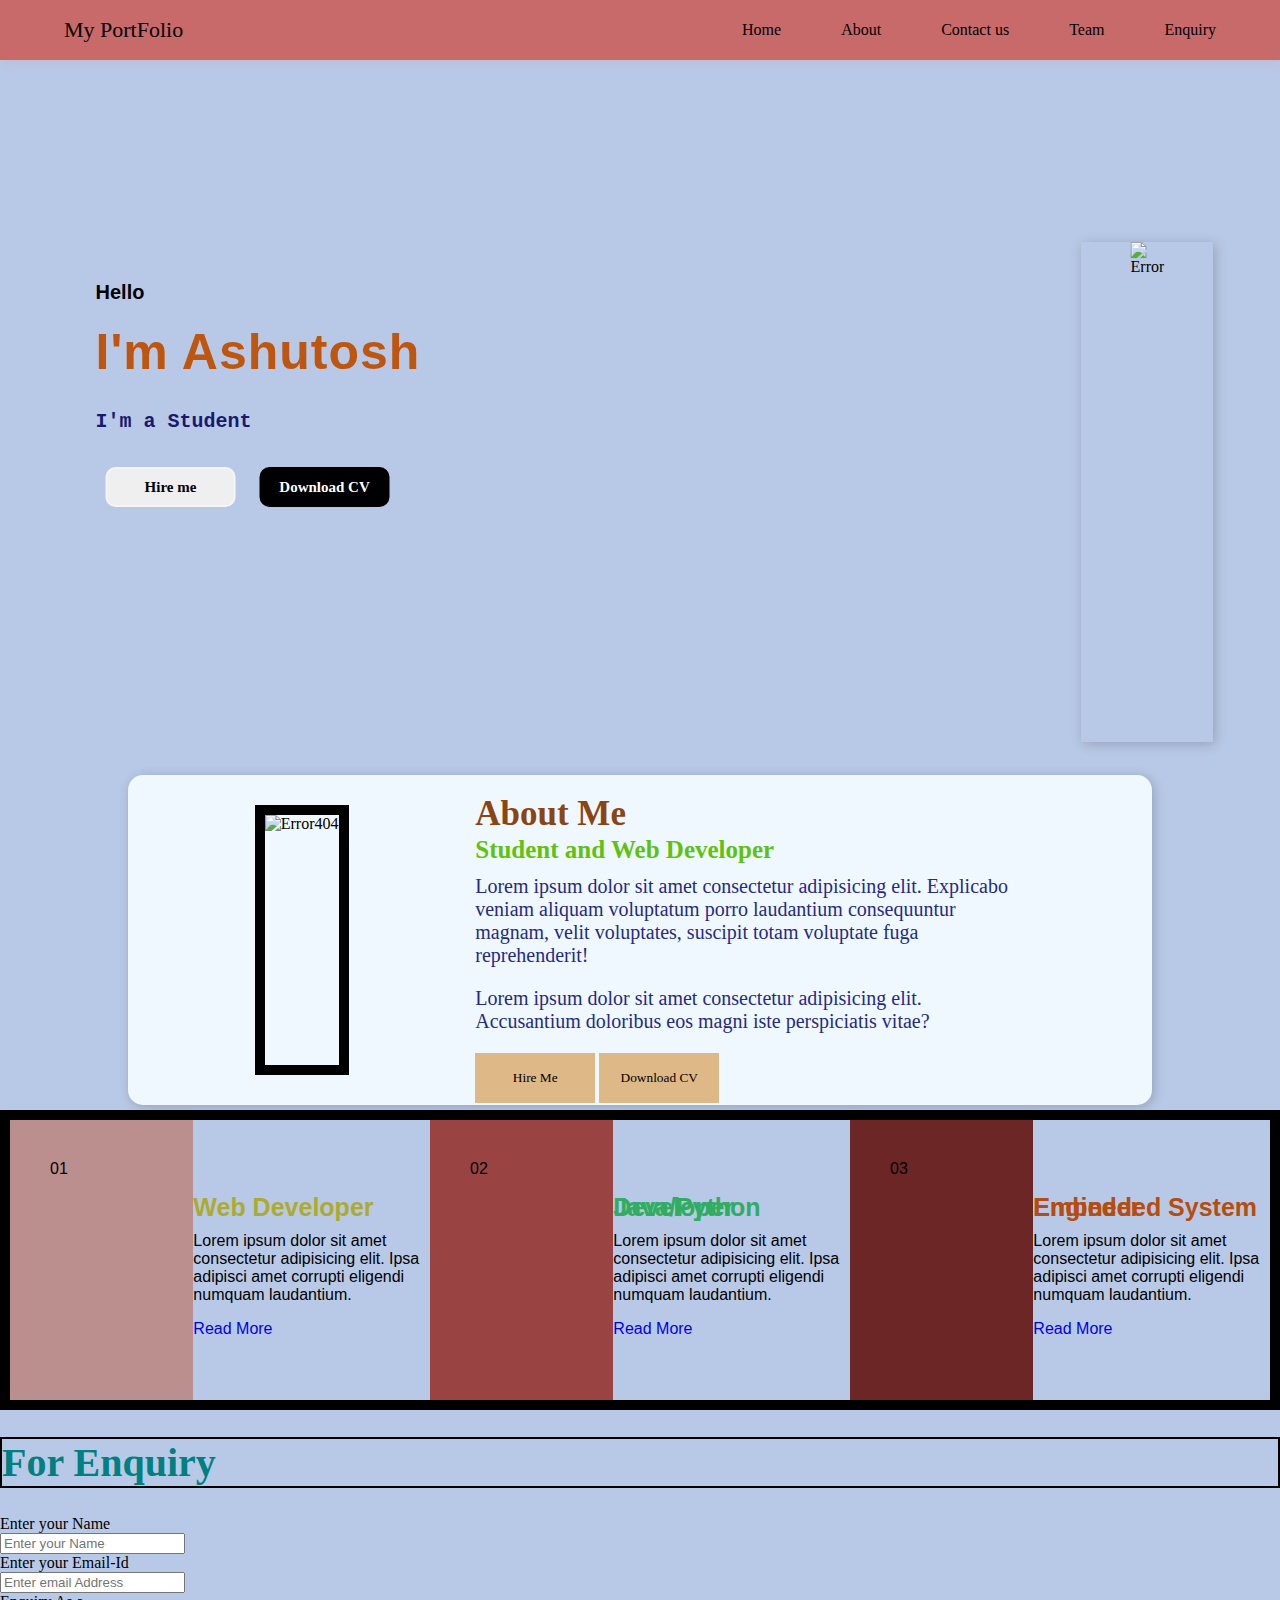
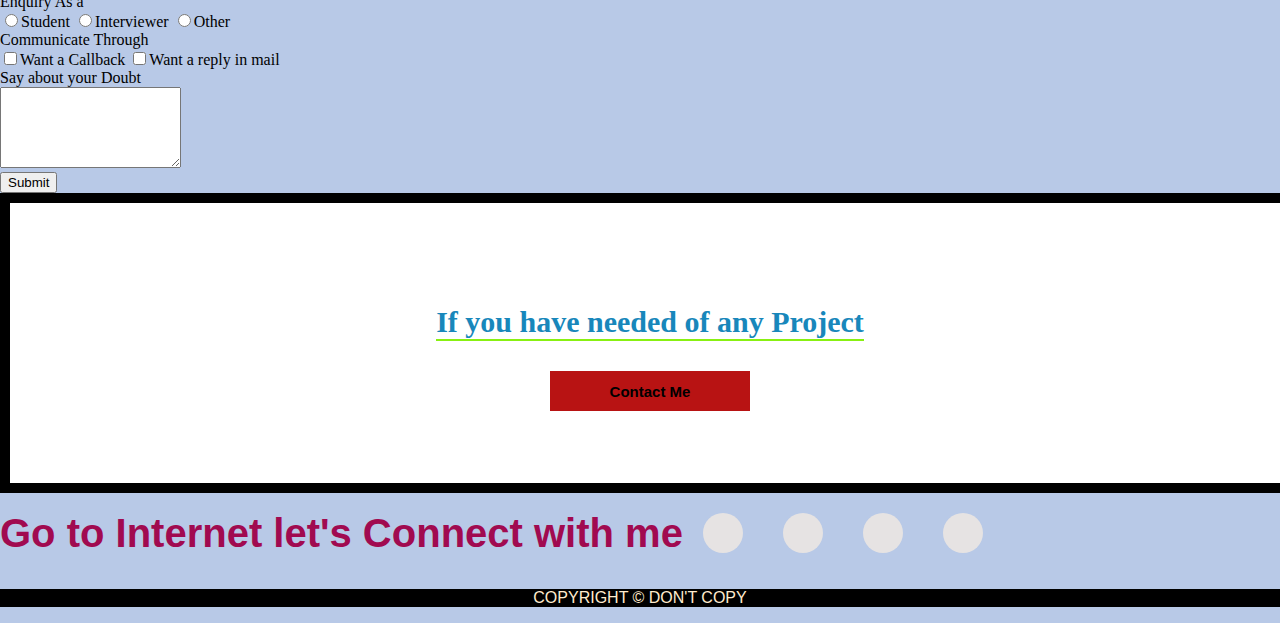
==== index.html @ 5a123b09 "Rename ashu.html to index.html" ====
<!DOCTYPE html>
<html lang="en">
<head>
    <meta charset="UTF-8">
    <meta http-equiv="X-UA-Compatible" content="IE=edge">
    <meta name="viewport" content="width=device-width, initial-scale=1.0">
    <title>My Website</title>
    <link rel="stylesheet" href="./style.css">
</head>

<body>
    <section>
        <nav>
            <!--logo-->
            <a href="#" class="logo"> My PortFolio </a>
            <!--menu-->
            <ul>
                <li><a href="#" class="active"></a>Home</li>
                <li><a href="#"></a>About</li>
                <li><a href="#"></a>Contact us</li>
                <li><a href="#"></a>Team</li>
                <li><a href="#"></a>Enquiry</li>
            </ul>
        </nav>
        <!--text-->
        <div class="text-container">
            <p> Hello </p>
            <p> I'm Ashutosh </p>
            <p> I'm a Student </p>
            <button class="hire-btn">Hire me</button>
            <button class="down-cv">Download CV </button>
        <!--Model-->
        <img src="./Images/IMG_20190605_195222.jpg" class="model" alt="Error">    
        </div>
    </section>
    <div class="about">
        <!--about-->
        <img src="./Images/IMG_20190618_180812.jpg" alt="Error404">
        <div class="about-text">
            <p>About Me</p>
            <p>Student and Web Developer</p>
            <p>Lorem ipsum dolor sit amet consectetur adipisicing elit. Explicabo veniam aliquam voluptatum porro laudantium consequuntur magnam, velit voluptates, suscipit totam voluptate fuga reprehenderit!</p>
            <p>Lorem ipsum dolor sit amet consectetur adipisicing elit. Accusantium doloribus eos magni iste perspiciatis vitae?</p>
            <button> Hire Me</button>
            <button>Download CV</button>
        </div>
    </div>
     <!--box-->
     <div class="box-container">
        <div class="icon1">01</div>
        <div class="content1">
            <h3>Web Developer</h3>
            <p>Lorem ipsum dolor sit amet consectetur adipisicing elit. Ipsa adipisci amet corrupti eligendi numquam laudantium.</p>
            <a href="#">Read More</a>
        </div>
        <div class="icon2">02</div>
        <div class="content2">
            <h3>Java/Python Developer</h3>
            <p>Lorem ipsum dolor sit amet consectetur adipisicing elit. Ipsa adipisci amet corrupti eligendi numquam laudantium.</p>
            <a href="#">Read More</a>
        </div>
        <div class="icon3">03</div>
        <div class="content3">
            <h3>Embedded System Engineer</h3>
            <p>Lorem ipsum dolor sit amet consectetur adipisicing elit. Ipsa adipisci amet corrupti eligendi numquam laudantium.</p>
            <a href="#">Read More</a>
        </div>
    </div>
    <div class="enquiry">
        <h1>For Enquiry</h1>
        <form action="form.php">
            <span>Enter your Name</span><br>
            <input type="text" placeholder="Enter your Name"><br>
            <span>Enter your Email-Id</span><br>
            <input type="mail" placeholder="Enter email Address" id="Email-Id"><br>
            <span>Enquiry As a </span><br>
            <label for="Identificationa">
                <input type="radio" value="Student" name="section" id="Identificationa">Student
            </label> 
            <label for="Identificationb">
                <input type="radio" value="Interviewer" name="section" id="Identificationb">Interviewer
            </label>
            <label for="Identificationc">
                <input type="radio" value="Other" name="section" id="Identificationb">Other
            </label><br>
            <span>Communicate Through</span><br>
            <input type="checkbox" name="Want a call back" id="Enquiry">Want a Callback 
            <input type="Checkbox" name="Want to reply in mail" id="Enquiry">Want a reply in mail
            <br>
            <Span>Say about your Doubt</Span><br>
            <textarea name="Explain" id="Explain" cols="20" rows="5"></textarea><br>
            <button>Submit</button>
        </form>
    </div>
    <!--Contact me-->
    <div class="Contact-Me">
        <p>If you have needed of any Project </p>
        <button>Contact Me</button>
    </div>
    <!--Social-->
    <div class="social-icons">
        <p>Go to Internet let's Connect with me</p>
        <br>
        <a href="https://www.linkedin.com/in/ashutosh-panigrahi-3041a71a0/"></a>
        <a href="https://twitter.com/Ashutos74643222"></a>
        <a href="https://www.instagram.com/ashutosh._.panigrahi/"></a>
        <a href="https://github.com/APASHU02"></a>
    </div>
    <footer class="footer">
    <p>    Copyright &copy; Don't copy
    </p>
        </footer>
</body>
</html>
---- style.css ----
body{
    background:rgb(184, 201, 231);
    margin: 0px;
    padding: 0px;
}
ul{
    list-style: none;
}
a{
    text-decoration: none;
}
section{
    width: 100%;
    height: 95vh;
    background-image: url("./Images/sean-o-KMn4VEeEPR8-unsplash.jpg");
    background-repeat: no-repeat;
    background-size: cover;
    position: relative;
}

nav{
    display: flex;
    justify-content: space-between;
    align-items: center;
    height:60px;
    background-color: #c96a6a ;
    box-shadow:2px 2px 12px rgba(216, 131, 131, 0.2) ;
    padding: 0px 5%;
}

nav ul{
    display: flex;
}
nav ul li a{
    margin: 30px;
    font-family: myriad pro regular;
    color: #505050;
    font-size: 15px;
    font-weight: 700;
}
.logo{
    font-family: RoadTest;
    color: #000000;
    font-size: 22px;
}
.active{
    font-weight: bold;
    color:#2d2a2a;
}
.text-container p:nth-child(1){
    font-family: 'Gill Sans', 'Gill Sans MT', Calibri, 'Trebuchet MS', sans-serif;
    font-weight: bold;
    color:black;
    font-size: 20px;
}
.text-container p:nth-child(2){
    font-family: 'Gill Sans', 'Gill Sans MT', Calibri, 'Trebuchet MS', sans-serif;
    font-weight: bold;
    letter-spacing: 1px;
    color: rgb(190, 86, 16);
    font-size: 50px;
}

.text-container p:nth-child(3){
    font-family: 'Courier New', Courier, monospace;
    font-weight: bold;
    color:midnightblue;
    font-size: 20px;
    line-height: 20px;
}
.text-container p{
    line-height: 0px;
    margin: 60px 0px 35px;
}
.text-container{
    position: absolute;
    left: 10%;
    top: 40%;
    transform: translate(-10%,-40%);
}
.text-container button{
    width: 130px;
    height: 40px;
    border-radius: 10px;
    font-family: 'Times New Roman', Times, serif;
    font-weight: bold;
    font-size: 15px;
    outline: none;
    margin: 0px 10px;
}
.hire-btn{
    border: 2px solid whitesmoke;
    color: black;
}
.down-cv{
    background-color: black;
    color: #FFFFFF;
    border: none;
}
button:active{
    transform: scaleX(1.1);
}
.model{
    height: 500px;
    position: absolute;
    top: 10px;
    bottom: 10px;
    left: 90%;
    transform: translateX(-90%);
    margin-left: 250%;
    display: flex;
    box-shadow:2px 2px 12px rgba(0,0,0,0.2) ;
    padding: 0px 15%;
}
.about{
    width: 80%;
    height: 330px;
    top: 10px;
    background-color: aliceblue;
    border-radius: 15px;
    box-shadow: 2px 2px 12px rgba(0,0,0,0.2);
    display: flex;
    margin: -7% auto 15px auto;
    position: relative;
    justify-content: space-evenly;
    align-items: center;
}
.about img{
    height: 250px;
    border: 10px solid black;
}
.about-text{
    width: 550px;
}
.about-text p:nth-child(1){
    color: saddlebrown;
    font-family: myraid pro;
    font-weight: bold;
    font-size: 35px;
    line-height: 2px;
}
.about-text p:nth-child(2){
    color: rgb(95, 194, 15);
    font-family: Cambria, Cochin, Georgia, Times, 'Times New Roman', serif;
    font-weight: bold;
    font-size: 25px;
    line-height: 0px;
}
.about-text p:nth-child(3),
.about-text p:nth-child(4){
    color: rgb(36, 42, 138);
    font-family: myraid pro; 
    font-size: 20px;
}
.about-text button{
    width: 120px;
    height: 50px;
    color:black;
    outline: none;
    border: none;
    font-family: fantasy;
    background-color: burlywood;
}

.box-container{
    margin: 0;
    padding: 0;
    display: flex;
    justify-content: center;
    align-items: center;
    font-family:sans-serif;
    border: 10px solid black;
}
.icon1{
    position: relative;
    height: 200px;
    width: 350px;
    padding: 40px;
    background-color: rosybrown;
}
.icon2{
    position: relative;
    height: 200px;
    width: 350px;
    padding: 40px;
    background-color: rgb(153, 67, 67);
}
.icon3{
    position: relative;
    height: 200px;
    width: 350px;
    padding: 40px;
    background-color: rgb(109, 38, 38);
}
.content1 h3:nth-child(1){
    font-family: sans-serif;
    font-weight: bold;
    color: rgb(173, 171, 47);
    font-size: 25px;
    line-height: 0px;
}
.content1 p:nth-child(1){
    font-family: sans-serif;
    font-weight: bold;
    color: rgb(173, 108, 47);
    font-size: 20px;
    line-height: 0px;
}
.content2 h3:nth-child(1){
    font-family: sans-serif;
    font-weight: bold;
    color: rgb(47, 173, 99);
    font-size: 25px;
    line-height: 0px;
}
.content2 p:nth-child(1 ){
    font-family: sans-serif;
    font-weight: bold;
    color: rgb(29, 155, 144);
    font-size: 15px;
    line-height: 0px;
}
.content3 h3:nth-child(1){
    font-family: sans-serif;
    font-weight: bold;
    color: rgb(182, 76, 14);
    font-size: 25px;
    line-height: 0px;
}
.content3 p:nth-child(1){
    font-family: sans-serif;
    font-weight: bold;
    color: rgb(102, 25, 138);
    font-size: 15px;
    line-height: 0px;
}
.enquiry h1:nth-child(1){
    font-size: 40px;
    color: teal;
    border: 2px solid black  ;
    box-sizing: border-box ;
}
.Contact-Me{
    width: 100%;
    height: 280px;
    background-size: cover;
    background-repeat: no-repeat;
    background-color: white;
    display: flex;
    flex-direction: column;
    justify-content: center;
    align-items: center;
    border: 10px solid black;
}
.Contact-Me p{
    color: rgb(24, 135, 187);
    font-size: 30px;
    font-family: unset;
    font-weight: bold;
    border-bottom: 2px solid rgb(136, 240, 18);
}
.Contact-Me button{
    width: 200px;
    height: 40px;
    background-color: #b81313;
    outline: none;
    border: none;
    font-size: 15px;
    font-weight: bold;
    
}
.social-icons p:nth-child(1){
    font-family: sans-serif;
    font-weight: bold;
    color: rgb(161, 10, 80);
    font-size: 40px;
    line-height: 0px;
    justify-content: center;
    align-items: center;
}
.social-icons p:nth-child(2){
    font-family: sans-serif;
    font-weight: bold;
    color: rgb(138, 25, 78);
    font-size: 15px;
    line-height: 0px;
    justify-content: center;
    align-items: center;
}
.social-icons a{
    width: 40px;
    height: 40px;
    display: flex;
    justify-content: center;
    align-items: center;
    background-color: #e6e3e3;
    margin: 20px 20px;
    border-radius: 50%;
}
.social-icons{
    display: flex;

}
.footer{
    font-family: -apple-system, BlinkMacSystemFont, 'Segoe UI', Roboto, Oxygen, Ubuntu, Cantarell, 'Open Sans', 'Helvetica Neue', sans-serif;
    background-color: black;
    color: blanchedalmond;
    padding: 0;
    text-transform: uppercase;
    text-align: center;
}
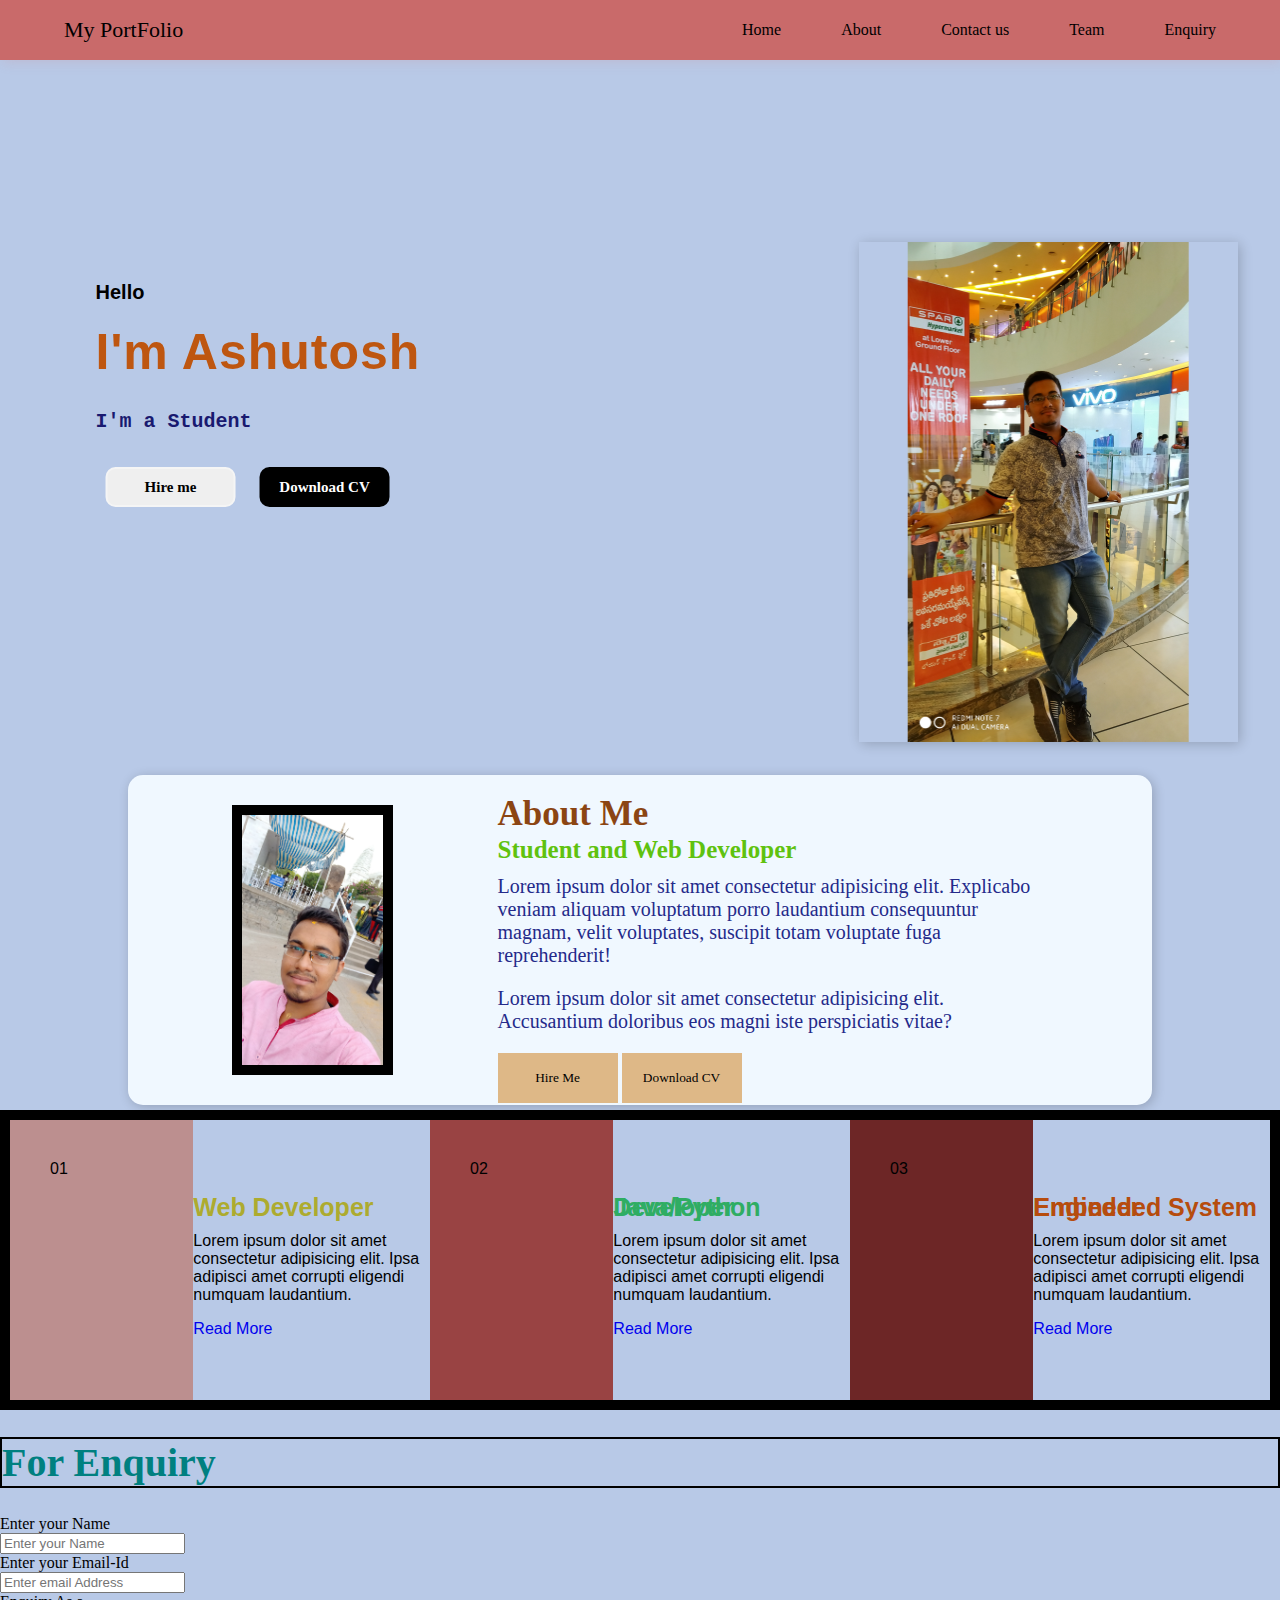
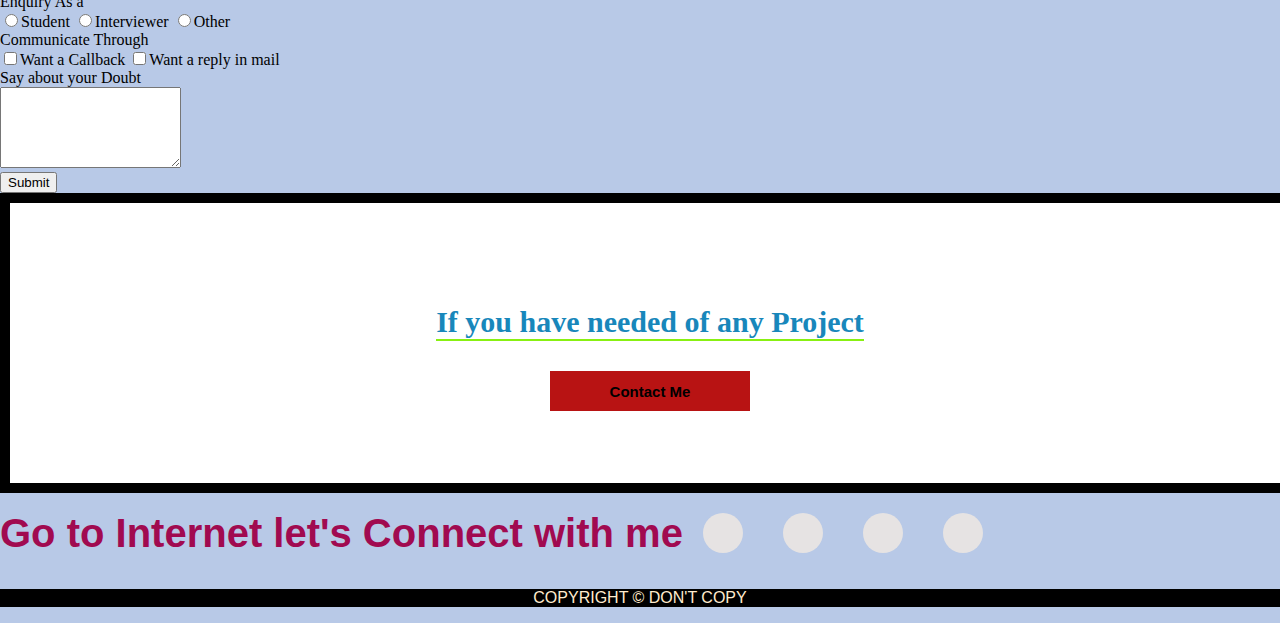
==== commit 1daa42a8: "Update index.html" ====
--- a/index.html
+++ b/index.html
@@ -5,7 +5,7 @@
     <meta http-equiv="X-UA-Compatible" content="IE=edge">
     <meta name="viewport" content="width=device-width, initial-scale=1.0">
     <title>My Website</title>
-    <link rel="stylesheet" href="./style.css">
+    <link rel="stylesheet" href="./styles.css">
 </head>
 
 <body>
@@ -30,12 +30,12 @@
             <button class="hire-btn">Hire me</button>
             <button class="down-cv">Download CV </button>
         <!--Model-->
-        <img src="./Images/IMG_20190605_195222.jpg" class="model" alt="Error">    
+        <img src="./IMG_20190605_195222.jpg" class="model" alt="Error">    
         </div>
     </section>
     <div class="about">
         <!--about-->
-        <img src="./Images/IMG_20190618_180812.jpg" alt="Error404">
+        <img src="./IMG_20190618_180812.jpg" alt="Error404">
         <div class="about-text">
             <p>About Me</p>
             <p>Student and Web Developer</p>
--- a/styles.css
+++ b/styles.css
@@ -0,0 +1,311 @@
+body{
+    background:rgb(184, 201, 231);
+    margin: 0px;
+    padding: 0px;
+}
+ul{
+    list-style: none;
+}
+a{
+    text-decoration: none;
+}
+section{
+    width: 100%;
+    height: 95vh;
+    background-image: url("./Images/sean-o-KMn4VEeEPR8-unsplash.jpg");
+    background-repeat: no-repeat;
+    background-size: cover;
+    position: relative;
+}
+
+nav{
+    display: flex;
+    justify-content: space-between;
+    align-items: center;
+    height:60px;
+    background-color: #c96a6a ;
+    box-shadow:2px 2px 12px rgba(216, 131, 131, 0.2) ;
+    padding: 0px 5%;
+}
+
+nav ul{
+    display: flex;
+}
+nav ul li a{
+    margin: 30px;
+    font-family: myriad pro regular;
+    color: #505050;
+    font-size: 15px;
+    font-weight: 700;
+}
+.logo{
+    font-family: RoadTest;
+    color: #000000;
+    font-size: 22px;
+}
+.active{
+    font-weight: bold;
+    color:#2d2a2a;
+}
+.text-container p:nth-child(1){
+    font-family: 'Gill Sans', 'Gill Sans MT', Calibri, 'Trebuchet MS', sans-serif;
+    font-weight: bold;
+    color:black;
+    font-size: 20px;
+}
+.text-container p:nth-child(2){
+    font-family: 'Gill Sans', 'Gill Sans MT', Calibri, 'Trebuchet MS', sans-serif;
+    font-weight: bold;
+    letter-spacing: 1px;
+    color: rgb(190, 86, 16);
+    font-size: 50px;
+}
+
+.text-container p:nth-child(3){
+    font-family: 'Courier New', Courier, monospace;
+    font-weight: bold;
+    color:midnightblue;
+    font-size: 20px;
+    line-height: 20px;
+}
+.text-container p{
+    line-height: 0px;
+    margin: 60px 0px 35px;
+}
+.text-container{
+    position: absolute;
+    left: 10%;
+    top: 40%;
+    transform: translate(-10%,-40%);
+}
+.text-container button{
+    width: 130px;
+    height: 40px;
+    border-radius: 10px;
+    font-family: 'Times New Roman', Times, serif;
+    font-weight: bold;
+    font-size: 15px;
+    outline: none;
+    margin: 0px 10px;
+}
+.hire-btn{
+    border: 2px solid whitesmoke;
+    color: black;
+}
+.down-cv{
+    background-color: black;
+    color: #FFFFFF;
+    border: none;
+}
+button:active{
+    transform: scaleX(1.1);
+}
+.model{
+    height: 500px;
+    position: absolute;
+    top: 10px;
+    bottom: 10px;
+    left: 90%;
+    transform: translateX(-90%);
+    margin-left: 250%;
+    display: flex;
+    box-shadow:2px 2px 12px rgba(0,0,0,0.2) ;
+    padding: 0px 15%;
+}
+.about{
+    width: 80%;
+    height: 330px;
+    top: 10px;
+    background-color: aliceblue;
+    border-radius: 15px;
+    box-shadow: 2px 2px 12px rgba(0,0,0,0.2);
+    display: flex;
+    margin: -7% auto 15px auto;
+    position: relative;
+    justify-content: space-evenly;
+    align-items: center;
+}
+.about img{
+    height: 250px;
+    border: 10px solid black;
+}
+.about-text{
+    width: 550px;
+}
+.about-text p:nth-child(1){
+    color: saddlebrown;
+    font-family: myraid pro;
+    font-weight: bold;
+    font-size: 35px;
+    line-height: 2px;
+}
+.about-text p:nth-child(2){
+    color: rgb(95, 194, 15);
+    font-family: Cambria, Cochin, Georgia, Times, 'Times New Roman', serif;
+    font-weight: bold;
+    font-size: 25px;
+    line-height: 0px;
+}
+.about-text p:nth-child(3),
+.about-text p:nth-child(4){
+    color: rgb(36, 42, 138);
+    font-family: myraid pro; 
+    font-size: 20px;
+}
+.about-text button{
+    width: 120px;
+    height: 50px;
+    color:black;
+    outline: none;
+    border: none;
+    font-family: fantasy;
+    background-color: burlywood;
+}
+
+.box-container{
+    margin: 0;
+    padding: 0;
+    display: flex;
+    justify-content: center;
+    align-items: center;
+    font-family:sans-serif;
+    border: 10px solid black;
+}
+.icon1{
+    position: relative;
+    height: 200px;
+    width: 350px;
+    padding: 40px;
+    background-color: rosybrown;
+}
+.icon2{
+    position: relative;
+    height: 200px;
+    width: 350px;
+    padding: 40px;
+    background-color: rgb(153, 67, 67);
+}
+.icon3{
+    position: relative;
+    height: 200px;
+    width: 350px;
+    padding: 40px;
+    background-color: rgb(109, 38, 38);
+}
+.content1 h3:nth-child(1){
+    font-family: sans-serif;
+    font-weight: bold;
+    color: rgb(173, 171, 47);
+    font-size: 25px;
+    line-height: 0px;
+}
+.content1 p:nth-child(1){
+    font-family: sans-serif;
+    font-weight: bold;
+    color: rgb(173, 108, 47);
+    font-size: 20px;
+    line-height: 0px;
+}
+.content2 h3:nth-child(1){
+    font-family: sans-serif;
+    font-weight: bold;
+    color: rgb(47, 173, 99);
+    font-size: 25px;
+    line-height: 0px;
+}
+.content2 p:nth-child(1 ){
+    font-family: sans-serif;
+    font-weight: bold;
+    color: rgb(29, 155, 144);
+    font-size: 15px;
+    line-height: 0px;
+}
+.content3 h3:nth-child(1){
+    font-family: sans-serif;
+    font-weight: bold;
+    color: rgb(182, 76, 14);
+    font-size: 25px;
+    line-height: 0px;
+}
+.content3 p:nth-child(1){
+    font-family: sans-serif;
+    font-weight: bold;
+    color: rgb(102, 25, 138);
+    font-size: 15px;
+    line-height: 0px;
+}
+.enquiry h1:nth-child(1){
+    font-size: 40px;
+    color: teal;
+    border: 2px solid black  ;
+    box-sizing: border-box ;
+}
+.Contact-Me{
+    width: 100%;
+    height: 280px;
+    background-size: cover;
+    background-repeat: no-repeat;
+    background-color: white;
+    display: flex;
+    flex-direction: column;
+    justify-content: center;
+    align-items: center;
+    border: 10px solid black;
+}
+.Contact-Me p{
+    color: rgb(24, 135, 187);
+    font-size: 30px;
+    font-family: unset;
+    font-weight: bold;
+    border-bottom: 2px solid rgb(136, 240, 18);
+}
+.Contact-Me button{
+    width: 200px;
+    height: 40px;
+    background-color: #b81313;
+    outline: none;
+    border: none;
+    font-size: 15px;
+    font-weight: bold;
+    
+}
+.social-icons p:nth-child(1){
+    font-family: sans-serif;
+    font-weight: bold;
+    color: rgb(161, 10, 80);
+    font-size: 40px;
+    line-height: 0px;
+    justify-content: center;
+    align-items: center;
+}
+.social-icons p:nth-child(2){
+    font-family: sans-serif;
+    font-weight: bold;
+    color: rgb(138, 25, 78);
+    font-size: 15px;
+    line-height: 0px;
+    justify-content: center;
+    align-items: center;
+}
+.social-icons a{
+    width: 40px;
+    height: 40px;
+    display: flex;
+    justify-content: center;
+    align-items: center;
+    background-color: #e6e3e3;
+    margin: 20px 20px;
+    border-radius: 50%;
+}
+.social-icons{
+    display: flex;
+
+}
+.footer{
+    font-family: -apple-system, BlinkMacSystemFont, 'Segoe UI', Roboto, Oxygen, Ubuntu, Cantarell, 'Open Sans', 'Helvetica Neue', sans-serif;
+    background-color: black;
+    color: blanchedalmond;
+    padding: 0;
+    text-transform: uppercase;
+    text-align: center;
+}    
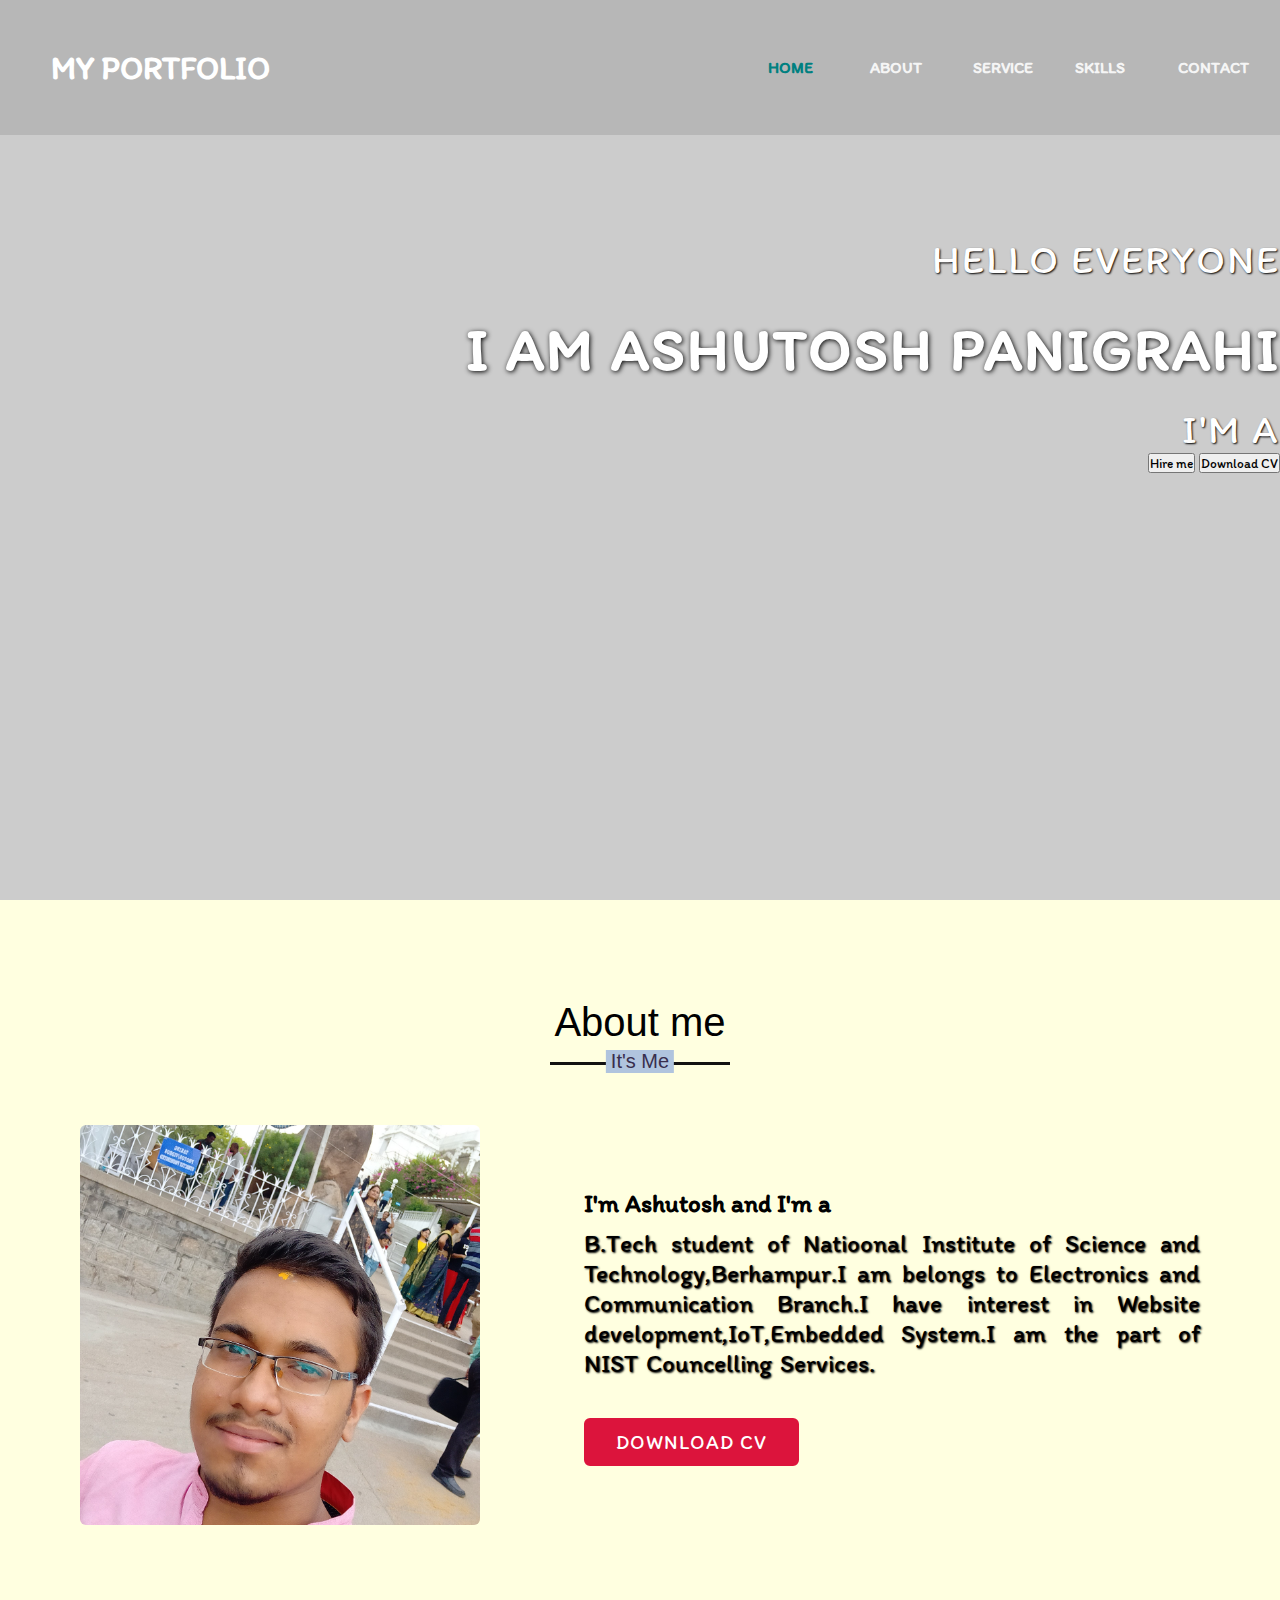
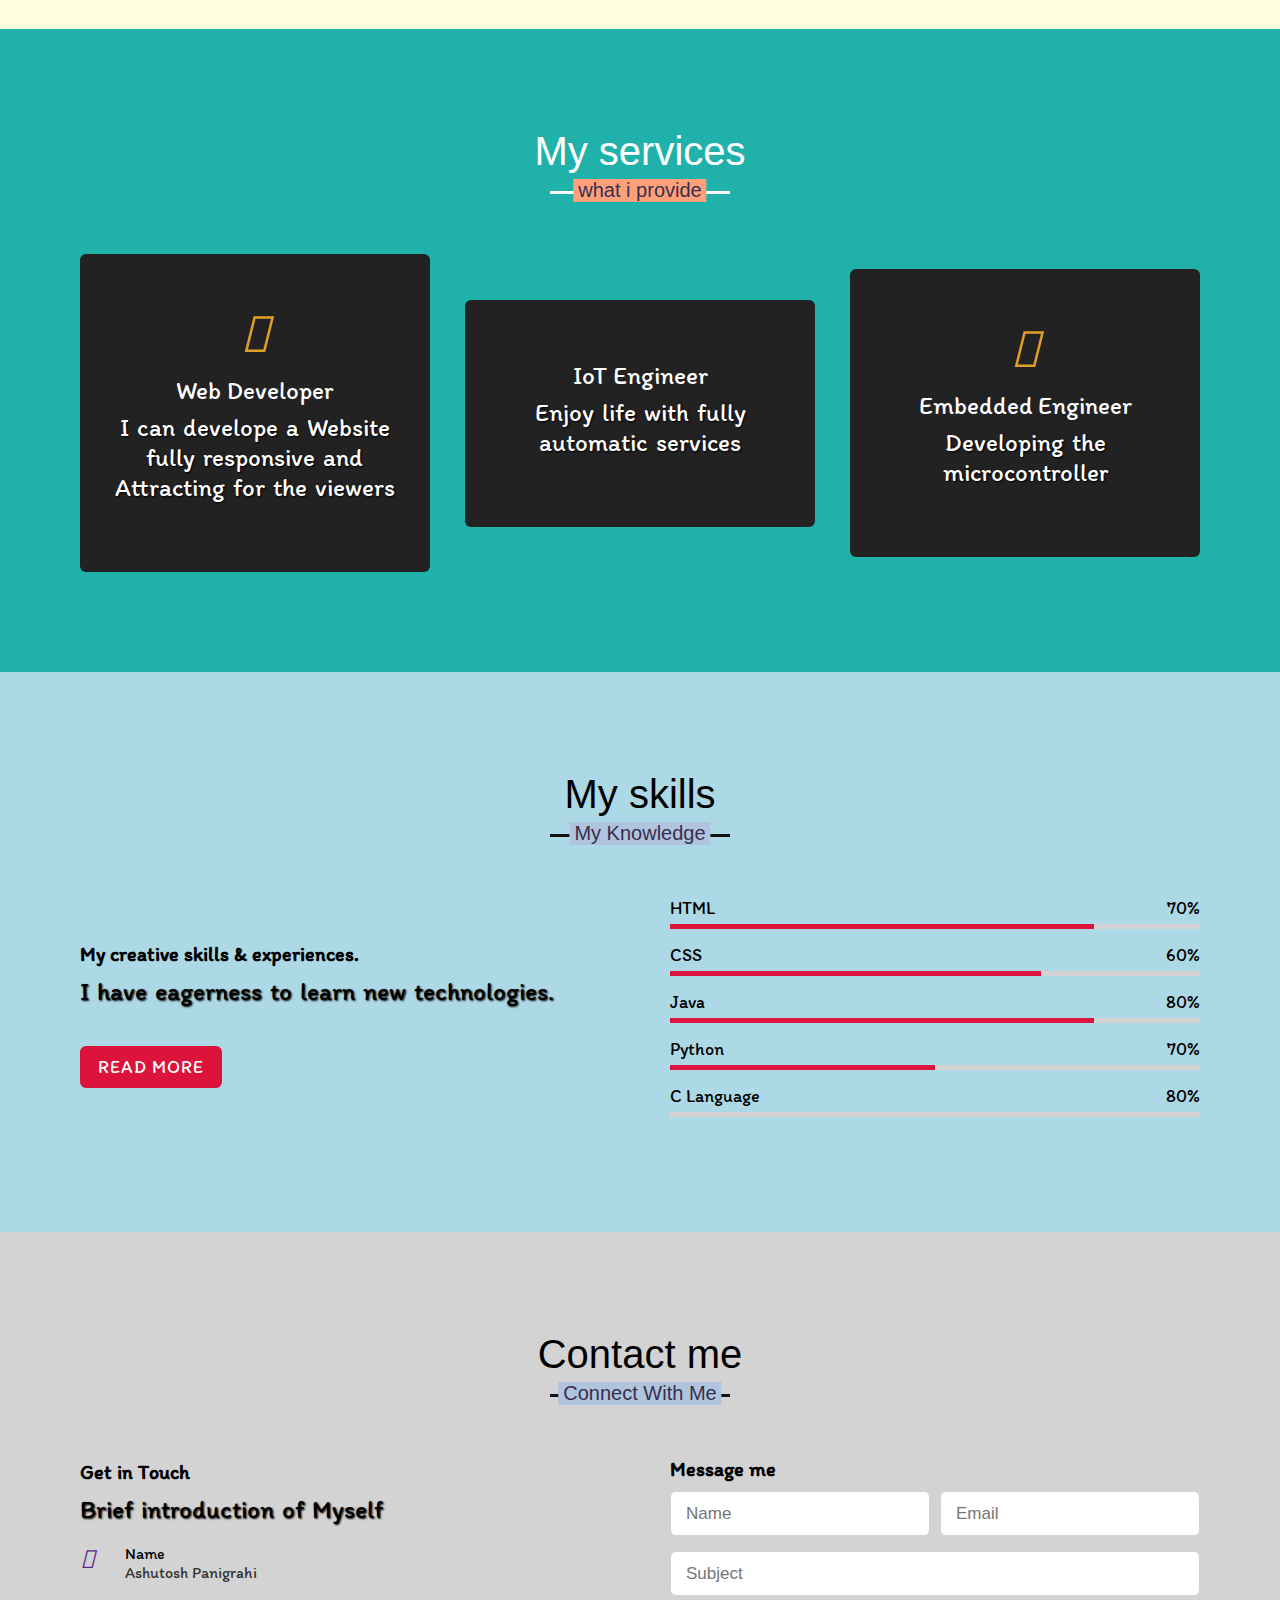
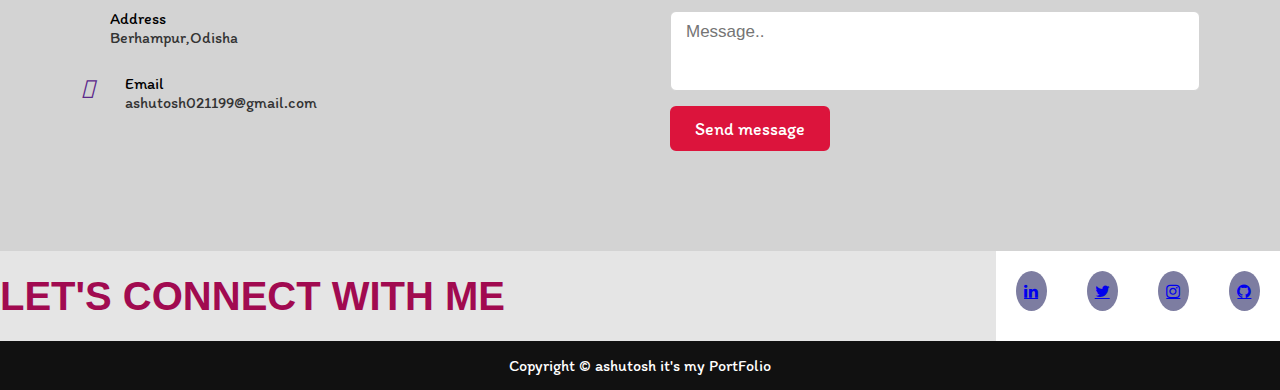
==== commit 0469f9d2: "Add files via upload" ====
--- a/index.html
+++ b/index.html
@@ -1,114 +1,224 @@
 <!DOCTYPE html>
 <html lang="en">
+
 <head>
     <meta charset="UTF-8">
     <meta http-equiv="X-UA-Compatible" content="IE=edge">
     <meta name="viewport" content="width=device-width, initial-scale=1.0">
-    <title>My Website</title>
-    <link rel="stylesheet" href="./styles.css">
+    <title>My PortFolio2</title>
+    <link href="https://fonts.googleapis.com/css2?family=Itim&display=swap" rel="stylesheet">
+    <link rel="stylesheet" href="./style.css">
+    <link rel="stylesheet" href="https://fontawesome.com/v4.7/icons/">
+    <link rel="stylesheet" href="https://cdnjs.cloudflare.com/ajax/libs/font-awesome/4.7.0/css/font-awesome.min.css" integrity="sha512-SfTiTlX6kk+qitfevl/7LibUOeJWlt9rbyDn92a1DqWOw9vWG2MFoays0sgObmWazO5BQPiFucnnEAjpAB+/Sw==" crossorigin="anonymous" referrerpolicy="no-referrer" />
+    <link rel="stylesheet" href="https://cdnjs.cloudflare.com/ajax/libs/animate.css/4.1.1/animate.min.css" />
 </head>
 
 <body>
-    <section>
+    <header>
+        <!--Home-->
         <nav>
-            <!--logo-->
-            <a href="#" class="logo"> My PortFolio </a>
-            <!--menu-->
-            <ul>
-                <li><a href="#" class="active"></a>Home</li>
-                <li><a href="#"></a>About</li>
-                <li><a href="#"></a>Contact us</li>
-                <li><a href="#"></a>Team</li>
-                <li><a href="#"></a>Enquiry</li>
-            </ul>
+            <div class="logo">
+                <h1 class="animate__animated animate__heartBeat">My PortFolio</h1>
+            </div>
+            <div class="menu">
+                <a href="#">Home</a>
+                <a href="#about">About</a>
+                <a href="#services">Service</a>
+                <a href="#skills">Skills</a>
+                <a href="#contact">Contact</a>
+            </div>
         </nav>
-        <!--text-->
-        <div class="text-container">
-            <p> Hello </p>
-            <p> I'm Ashutosh </p>
-            <p> I'm a Student </p>
-            <button class="hire-btn">Hire me</button>
-            <button class="down-cv">Download CV </button>
-        <!--Model-->
-        <img src="./IMG_20190605_195222.jpg" class="model" alt="Error">    
+
+        <main>
+            <section>
+                <h3>Hello Everyone</h3>
+                <h1>I am Ashutosh Panigrahi</h1>
+                <h3>I'm a <span class="change-content"></span></h3>
+                <button class="hire-btn">Hire me</button>
+                <button class="down-cv">Download CV </button>
+            </section>
+        </main>
+
+        <!--About-->
+        <section class="about" id="about">
+            <div class="max-width">
+                <h2 class="title">About me</h2>
+                <div class="about-content">
+                    <div class="column left">
+                        <img src="./IMG_20190618_180812.jpg" alt="">
+                    </div>
+                    <div class="column right">
+                        <div class="text">I'm Ashutosh and I'm a <span class="typing-2"></span></div>
+                        <p>B.Tech student of Natioonal Institute of Science and Technology,Berhampur.I
+                            am belongs to Electronics and Communication Branch.I have interest in Website
+                            development,IoT,Embedded System.I am the part of NIST Councelling Services.</p>
+                        <a href="./Ashutosh Panigrahi CV-converted (2)(1).pdf">Download CV</a>
+                    </div>
+                </div>
+            </div>
+        </section>
+
+        <!-- services section start -->
+        <section class="services" id="services">
+            <div class="max-width">
+                <h2 class="title">My services</h2>
+                <div class="serv-content">
+                    <!--For Box pattern-->
+                    <div class="card">
+                        <div class="box">
+                            <i class="fas fa-paint-brush"></i>
+                            <div class="text">Web Developer</div>
+                            <p>I can develope a Website fully responsive and Attracting for the viewers</p>
+                        </div>
+                    </div>
+                    <div class="card">
+                        <div class="box">
+                            <i class="fas fa-chart-line"></i>
+                            <div class="text">IoT Engineer</div>
+                            <p>Enjoy life with fully automatic services</p>
+                        </div>
+                    </div>
+                    <div class="card">
+                        <div class="box">
+                            <i class="fas fa-code"></i>
+                            <div class="text">Embedded Engineer</div>
+                            <p>Developing the microcontroller </p>
+                        </div>
+                    </div>
+                </div>
+            </div>
+            </div>
+        </section>
+
+        <!-- skills-->
+        <section class="skills" id="skills">
+            <div class="max-width">
+                <h2 class="title">My skills</h2>
+                <div class="skills-content">
+                    <div class="column left">
+                        <div class="text">My creative skills & experiences.</div>
+                        <p>I have eagerness to learn new technologies.</p>
+                        <a href="#">Read more</a>
+                    </div>
+                    <div class="column right">
+                        <div class="bars">
+                            <div class="info">
+                                <span>HTML</span>
+                                <span>70%</span>
+                            </div>
+                            <div class="line html"></div>
+                        </div>
+                        <div class="bars">
+                            <div class="info">
+                                <span>CSS</span>
+                                <span>60%</span>
+                            </div>
+                            <div class="line css"></div>
+                        </div>
+                        <div class="bars">
+                            <div class="info">
+                                <span>Java</span>
+                                <span>80%</span>
+                            </div>
+                            <div class="line java"></div>
+                        </div>
+                        <div class="bars">
+                            <div class="info">
+                                <span>Python</span>
+                                <span>70%</span>
+                            </div>
+                            <div class="line python"></div>
+                        </div>
+                        <div class="bars">
+                            <div class="info">
+                                <span>C Language</span>
+                                <span>80%</span>
+                            </div>
+                            <div class="line C"></div>
+                        </div>
+                    </div>
+                </div>
+            </div>
+        </section>
+
+        <!-- contact -->
+        <section class="contact" id="contact">
+            <div class="max-width">
+                <h2 class="title">Contact me</h2>
+                <div class="contact-content">
+                    <div class="column left">
+                        <div class="text">Get in Touch</div>
+                        <p>Brief introduction of Myself</p>
+
+                        <div class="icons">
+                            <div class="row">
+                                <i class="fas fa-user"></i>
+                                <div class="info">
+                                    <div class="head">Name</div>
+                                    <div class="sub-title">Ashutosh Panigrahi</div>
+                                </div>
+                            </div>
+                            <div class="row">
+                                <i class="fas fa-map-marker-alt"></i>
+                                <div class="info">
+                                    <div class="head">Address</div>
+                                    <div class="sub-title">Berhampur,Odisha</div>
+                                </div>
+                            </div>
+                            <div class="row">
+                                <i class="fas fa-envelope"></i>
+                                <div class="info">
+                                    <div class="head">Email</div>
+                                    <div class="sub-title">ashutosh021199@gmail.com</div>
+                                </div>
+                            </div>
+                        </div>
+                    </div>
+                    <div class="column right">
+                        <div class="text">Message me</div>
+                        <form action="#">
+                            <div class="fields">
+                                <div class="field name">
+                                    <input type="text" placeholder="Name" required>
+                                </div>
+                                <div class="field email">
+                                    <input type="email" placeholder="Email" required>
+                                </div>
+                            </div>
+                            <div class="field">
+                                <input type="text" placeholder="Subject" required>
+                            </div>
+                            <div class="field textarea">
+                                <textarea cols="30" rows="10" placeholder="Message.." required></textarea>
+                            </div>
+                            <div class="button-area">
+                                <button type="submit">Send message</button>
+                            </div>
+                        </form>
+                    </div>
+                </div>
+            </div>
+        </section>
+
+        <!--Social-->
+        <div class="social-icons">
+            <p> let's Connect with me</p>
+            <br>
+            <a href="https://www.linkedin.com/in/ashutosh-panigrahi-3041a71a0/">
+            <i class="fa fa-linkedin" aria-hidden="true" target="_blank" ></i></a>
+            <a href="https://twitter.com/Ashutos74643222"><i class="fa fa-twitter" aria-hidden="true" target="_blank" ></i></a>
+            <a href="https://www.instagram.com/ashutosh._.panigrahi/"><i class="fa fa-instagram" aria-hidden="true" target="_blank" ></i></a>
+            <a href="https://github.com/APASHU02"><i class="fa fa-github" aria-hidden="true" target="_blank" ></i></a>
         </div>
-    </section>
-    <div class="about">
-        <!--about-->
-        <img src="./IMG_20190618_180812.jpg" alt="Error404">
-        <div class="about-text">
-            <p>About Me</p>
-            <p>Student and Web Developer</p>
-            <p>Lorem ipsum dolor sit amet consectetur adipisicing elit. Explicabo veniam aliquam voluptatum porro laudantium consequuntur magnam, velit voluptates, suscipit totam voluptate fuga reprehenderit!</p>
-            <p>Lorem ipsum dolor sit amet consectetur adipisicing elit. Accusantium doloribus eos magni iste perspiciatis vitae?</p>
-            <button> Hire Me</button>
-            <button>Download CV</button>
-        </div>
-    </div>
-     <!--box-->
-     <div class="box-container">
-        <div class="icon1">01</div>
-        <div class="content1">
-            <h3>Web Developer</h3>
-            <p>Lorem ipsum dolor sit amet consectetur adipisicing elit. Ipsa adipisci amet corrupti eligendi numquam laudantium.</p>
-            <a href="#">Read More</a>
-        </div>
-        <div class="icon2">02</div>
-        <div class="content2">
-            <h3>Java/Python Developer</h3>
-            <p>Lorem ipsum dolor sit amet consectetur adipisicing elit. Ipsa adipisci amet corrupti eligendi numquam laudantium.</p>
-            <a href="#">Read More</a>
-        </div>
-        <div class="icon3">03</div>
-        <div class="content3">
-            <h3>Embedded System Engineer</h3>
-            <p>Lorem ipsum dolor sit amet consectetur adipisicing elit. Ipsa adipisci amet corrupti eligendi numquam laudantium.</p>
-            <a href="#">Read More</a>
-        </div>
-    </div>
-    <div class="enquiry">
-        <h1>For Enquiry</h1>
-        <form action="form.php">
-            <span>Enter your Name</span><br>
-            <input type="text" placeholder="Enter your Name"><br>
-            <span>Enter your Email-Id</span><br>
-            <input type="mail" placeholder="Enter email Address" id="Email-Id"><br>
-            <span>Enquiry As a </span><br>
-            <label for="Identificationa">
-                <input type="radio" value="Student" name="section" id="Identificationa">Student
-            </label> 
-            <label for="Identificationb">
-                <input type="radio" value="Interviewer" name="section" id="Identificationb">Interviewer
-            </label>
-            <label for="Identificationc">
-                <input type="radio" value="Other" name="section" id="Identificationb">Other
-            </label><br>
-            <span>Communicate Through</span><br>
-            <input type="checkbox" name="Want a call back" id="Enquiry">Want a Callback 
-            <input type="Checkbox" name="Want to reply in mail" id="Enquiry">Want a reply in mail
-            <br>
-            <Span>Say about your Doubt</Span><br>
-            <textarea name="Explain" id="Explain" cols="20" rows="5"></textarea><br>
-            <button>Submit</button>
-        </form>
-    </div>
-    <!--Contact me-->
-    <div class="Contact-Me">
-        <p>If you have needed of any Project </p>
-        <button>Contact Me</button>
-    </div>
-    <!--Social-->
-    <div class="social-icons">
-        <p>Go to Internet let's Connect with me</p>
-        <br>
-        <a href="https://www.linkedin.com/in/ashutosh-panigrahi-3041a71a0/"></a>
-        <a href="https://twitter.com/Ashutos74643222"></a>
-        <a href="https://www.instagram.com/ashutosh._.panigrahi/"></a>
-        <a href="https://github.com/APASHU02"></a>
-    </div>
-    <footer class="footer">
-    <p>    Copyright &copy; Don't copy
-    </p>
+        
+
+        <!-- footer section start -->
+        <footer>
+            <p> Copyright &copy; ashutosh it's my PortFolio </p>
         </footer>
+
 </body>
-</html>
+</header>
+</body>
+
+</html>--- a/style.css
+++ b/style.css
@@ -0,0 +1,487 @@
+*{
+    margin: 0;
+    padding: 0;
+    box-sizing: border-box;
+    font-family: 'Itim', cursive;
+}
+html{
+    scroll-behavior: smooth;
+}
+header{
+    width: 100%;
+    height: 100vh;
+    background-image: linear-gradient(rgba(0,0,0,0.2),rgba(0,0,0,0.2)),url(./IMG_20190707_152417.jpg);
+    background-repeat: no-repeat;
+    background-size: cover;
+    position: relative;
+}
+nav{
+    width: 100%;
+    height: 15vh;
+    background: rgba(0,0,0,0.1);
+    color: white;
+    display: flex;
+    justify-content: space-between;
+    align-items: center;
+    text-transform: uppercase ;
+}
+nav .logo{
+    width: 25%;
+    text-align: center;
+}
+nav .menu{
+    width: 40%;
+    display: flex;
+    justify-content: space-around;
+
+}
+nav .menu a:hover{
+    color: black;
+    background-color: cornsilk;
+}
+nav .menu a{
+    width: 25%;
+    text-decoration:none;
+    color: whitesmoke;
+    font-weight: bold;
+}
+nav .menu a:nth-child(1){
+    color: teal;
+}
+main{
+    width: 100%;
+    height: 85vh;
+    display: flex;
+    color:white;
+    justify-content: right;
+    align-items: right;
+    text-align: right;
+}
+
+section h3{
+    font-size: 40px;
+    font-weight: 200;
+    letter-spacing: 2px;
+    text-shadow: 1px 1px 2px black;
+    text-transform: uppercase;
+}
+section h1{
+    margin: 30px 0 20px 0;
+    font-size: 60px;
+    font-weight: 700;
+    letter-spacing: 2px;
+    text-shadow: 1px 1px 5px black;
+    text-transform: uppercase;
+}
+section p{
+    font-size: 25px;
+    text-shadow: 1px 1px 2px black;
+    word-spacing: 2px;
+    margin-bottom: 20px;
+}
+section a{
+    padding: 12px 30px;
+    border-radius: 4px;
+    outline: none;
+    text-transform: uppercase;
+    font-size: 15px;
+    font-weight: 500;
+    text-decoration : none;
+    letter-spacing: 1px;
+
+}
+section .button1{
+    background: #fff;
+    color: #000;
+}
+section .button2{
+    background: #00b894;
+    color: white;
+}
+.change-content::after{
+    content: '';
+    animation: changetext 10s infinite linear;
+    color: rgb(192, 75, 20);
+}
+@keyframes changetext {
+    0%{content: "Student";}
+    30%{content: "Web Developer";}
+    60%{content: "Embedded Engineer";}
+    80%{content: "Photographer";}
+    100%{content: "Leader";}
+}
+
+/* all similar content styling codes */
+section{
+    padding: 100px 0;
+}
+.max-width{
+    max-width: 1300px;
+    padding: 0 80px;
+    margin: auto;
+}
+.about, .services, .skills, .contact, footer{
+    font-family: 'Poppins', sans-serif;
+}
+.about .about-content,
+.services .serv-content,
+.skills .skills-content,
+.contact .contact-content{
+    display: flex;
+    flex-wrap: wrap;
+    align-items: center;
+    justify-content: space-between;
+}
+section .title{
+    position: relative;
+    text-align: center;
+    font-size: 40px;
+    font-weight: 500;
+    margin-bottom: 60px;
+    padding-bottom: 20px;
+    font-family: 'Ubuntu', sans-serif;
+}
+section .title::before{
+    content: "";
+    position: absolute;
+    bottom: 0px;
+    left: 50%;
+    width: 180px;
+    height: 3px;
+    background: #111;
+    transform: translateX(-50%);
+}
+section .title::after{
+    position: absolute;
+    bottom: -8px;
+    left: 50%;
+    font-size: 20px;
+    color: rgb(56, 46, 77);
+    padding: 0 5px;
+    background: lightsteelblue;
+    transform: translateX(-50%);
+}
+
+/* about */
+.about{
+    background-color: lightyellow;
+}
+.about .title::after{
+    content: "It's Me";
+}
+.about .about-content .left{
+    width: 45%;
+}
+.about .about-content .left img{
+    height: 400px;
+    width: 400px;
+    object-fit: cover;
+    border-radius: 6px;
+}
+.about .about-content .right{
+    width: 55%;
+}
+.about .about-content .right .text{
+    font-size: 25px;
+    font-weight: 600;
+    margin-bottom: 10px;
+}
+.about .about-content .right .text span{
+    color: crimson;
+}
+.about .about-content .right p{
+    text-align: justify;
+}
+.about .about-content .right a{
+    display: inline-block;
+    background: crimson;
+    color: #fff;
+    font-size: 20px;
+    font-weight: 500;
+    padding: 10px 30px;
+    margin-top: 20px;
+    border-radius: 6px;
+    border: 2px solid crimson;
+    transition: all 0.3s ease;
+}
+.about .about-content .right a:hover{
+    color: crimson;
+    background: none;
+}
+
+/* services */
+.services, .teams{
+    color:#fff;
+    background: lightseagreen;
+}
+.services .title::before,
+.teams .title::before{
+    background: #fff;
+}
+.services .title::after,
+.teams .title::after{
+    background: lightsalmon;
+    content: "what i provide";
+}
+.services .serv-content .card{
+    width: calc(33% - 20px);
+    background: #222;
+    text-align: center;
+    border-radius: 6px;
+    padding: 50px 25px;
+    cursor: pointer;
+    transition: all 0.3s ease;
+}
+.services .serv-content .card:hover{
+    background: crimson;
+}
+.services .serv-content .card .box{
+    transition: all 0.3s ease;
+}
+.services .serv-content .card:hover .box{
+    transform: scale(1.05);
+}
+.services .serv-content .card i{
+    font-size: 50px;
+    color: rgb(224, 159, 37);
+    transition: color 0.3s ease;
+}
+.services .serv-content .card:hover i{
+    color: #fff;
+}
+.services .serv-content .card .text{
+    font-size: 25px;
+    font-weight: 500;
+    margin: 10px 0 7px 0;
+}
+
+/* skills */
+.skills{
+    background-color: lightblue;
+}
+.skills .title::after{
+    content: "My Knowledge";
+}
+.skills .skills-content .column{
+    width: calc(50% - 30px);
+}
+.skills .skills-content .left .text{
+    font-size: 20px;
+    font-weight: 600;
+    margin-bottom: 10px;
+}
+.skills .skills-content .left p{
+    text-align: justify;
+}
+.skills .skills-content .left a{
+    display: inline-block;
+    background: crimson;
+    color: #fff;
+    font-size: 18px;
+    font-weight: 500;
+    padding: 8px 16px;
+    margin-top: 20px;
+    border-radius: 6px;
+    border: 2px solid crimson;
+    transition: all 0.3s ease;
+}
+.skills .skills-content .left a:hover{
+    color: crimson;
+    background: none;
+}
+.skills .skills-content .right .bars{
+    margin-bottom: 15px;
+}
+.skills .skills-content .right .info{
+    display: flex;
+    margin-bottom: 5px;
+    align-items: center;
+    justify-content: space-between;
+}
+.skills .skills-content .right span{
+    font-weight: 500;
+    font-size: 18px;
+}
+.skills .skills-content .right .line{
+    height: 5px;
+    width: 100%;
+    background: lightgrey;
+    position: relative;
+}
+.skills .skills-content .right .line::before{
+    content: "";
+    position: absolute;
+    height: 100%;
+    left: 0;
+    top: 0;
+    background: crimson;
+}
+.skills-content .right .html::before{
+    width: 80%;
+}
+.skills-content .right .css::before{
+    width: 70%;
+}
+.skills-content .right .java::before{
+    width: 80%;
+}
+.skills-content .right .python::before{
+    width: 50%;
+}
+.skills-content .right .c::before{
+    width: 70%;
+}
+
+/* contact */
+.contact{
+    background-color: lightgray;
+}
+.contact .title::after{
+    content: "Connect With Me";
+}
+.contact .contact-content .column{
+    width: calc(50% - 30px);
+}
+.contact .contact-content .text{
+    font-size: 20px;
+    font-weight: 600;
+    margin-bottom: 10px;
+}
+.contact .contact-content .left p{
+    text-align: justify;
+}
+.contact .contact-content .left .icons{
+    margin: 10px 0;
+}
+.contact .contact-content .row{
+    display: flex;
+    height: 65px;
+    align-items: left;
+}
+.contact .contact-content .row .info{
+    margin-left: 30px;
+}
+.contact .contact-content .row i{
+    font-size: 25px;
+    color: rgb(90, 38, 138);
+}
+.contact .contact-content .info .head{
+    font-weight: 500;
+}
+.contact .contact-content .info .sub-title{
+    color: #333;
+}
+.contact .right form .fields{
+    display: flex;
+}
+.contact .right form .field,
+.contact .right form .fields .field{
+    height: 45px;
+    width: 100%;
+    margin-bottom: 15px;
+}
+.contact .right form .textarea{
+    height: 80px;
+    width: 100%;
+}
+.contact .right form .name{
+    margin-right: 10px;
+}
+.contact .right form .field input,
+.contact .right form .textarea textarea{
+    height: 100%;
+    width: 100%;
+    border: 1px solid lightgrey;
+    border-radius: 6px;
+    outline: none;
+    padding: 0 15px;
+    font-size: 17px;
+    font-family: 'Poppins', sans-serif;
+    transition: all 0.3s ease;
+}
+.contact .right form .field input:focus,
+.contact .right form .textarea textarea:focus{
+    border-color: #b3b3b3;
+}
+.contact .right form .textarea textarea{
+  padding-top: 10px;
+  resize: none;
+}
+.contact .right form .button-area{
+  display: flex;
+  align-items: center;
+}
+.right form .button-area button{
+  color: #fff;
+  display: block;
+  width: 160px!important;
+  height: 45px;
+  outline: none;
+  font-size: 18px;
+  font-weight: 500;
+  border-radius: 6px;
+  cursor: pointer;
+  flex-wrap: nowrap;
+  background: crimson;
+  border: 2px solid crimson;
+  transition: all 0.3s ease;
+}
+.right form .button-area button:hover{
+  color: crimson;
+  background: none;
+}
+/*Social media*/
+.social-icons p:nth-child(1){
+    font-family: sans-serif;
+    font-weight: bold;
+    color: rgb(161, 10, 80);
+    font-size: 40px;
+    line-height: 0px;
+    width: 100%;
+    height: 10vh;
+    background: rgba(0,0,0,0.1);
+    display: flex;
+    justify-content: space-between;
+    align-items: center;
+    text-transform: uppercase ;
+}
+.social-icons p:nth-child(2){
+    font-family: sans-serif;
+    font-weight: bold;
+    color: rgb(36, 7, 165);
+    font-size: 15px;
+    line-height: 0px;
+    background: rgba(0,0,0,0.1);
+    justify-content: center;
+    align-items: center;
+    display: flex;
+    justify-content: space-between;
+}
+.social-icons a{
+    width: 40px;
+    height: 40px;
+    display: flex;
+    justify-content: center;
+    align-items: center;
+    background-color: rgb(125, 125, 161);
+    margin: 20px 20px;
+    border-radius: 50%;
+}
+.social-icons{
+    display: flex;
+
+}
+/* footer */
+footer{
+    background: #111;
+    padding: 15px 23px;
+    color: #fff;
+    text-align: center;
+}
+footer span a{
+    color: crimson;
+    text-decoration: none;
+}
+footer span a:hover{
+    text-decoration: underline;
+}
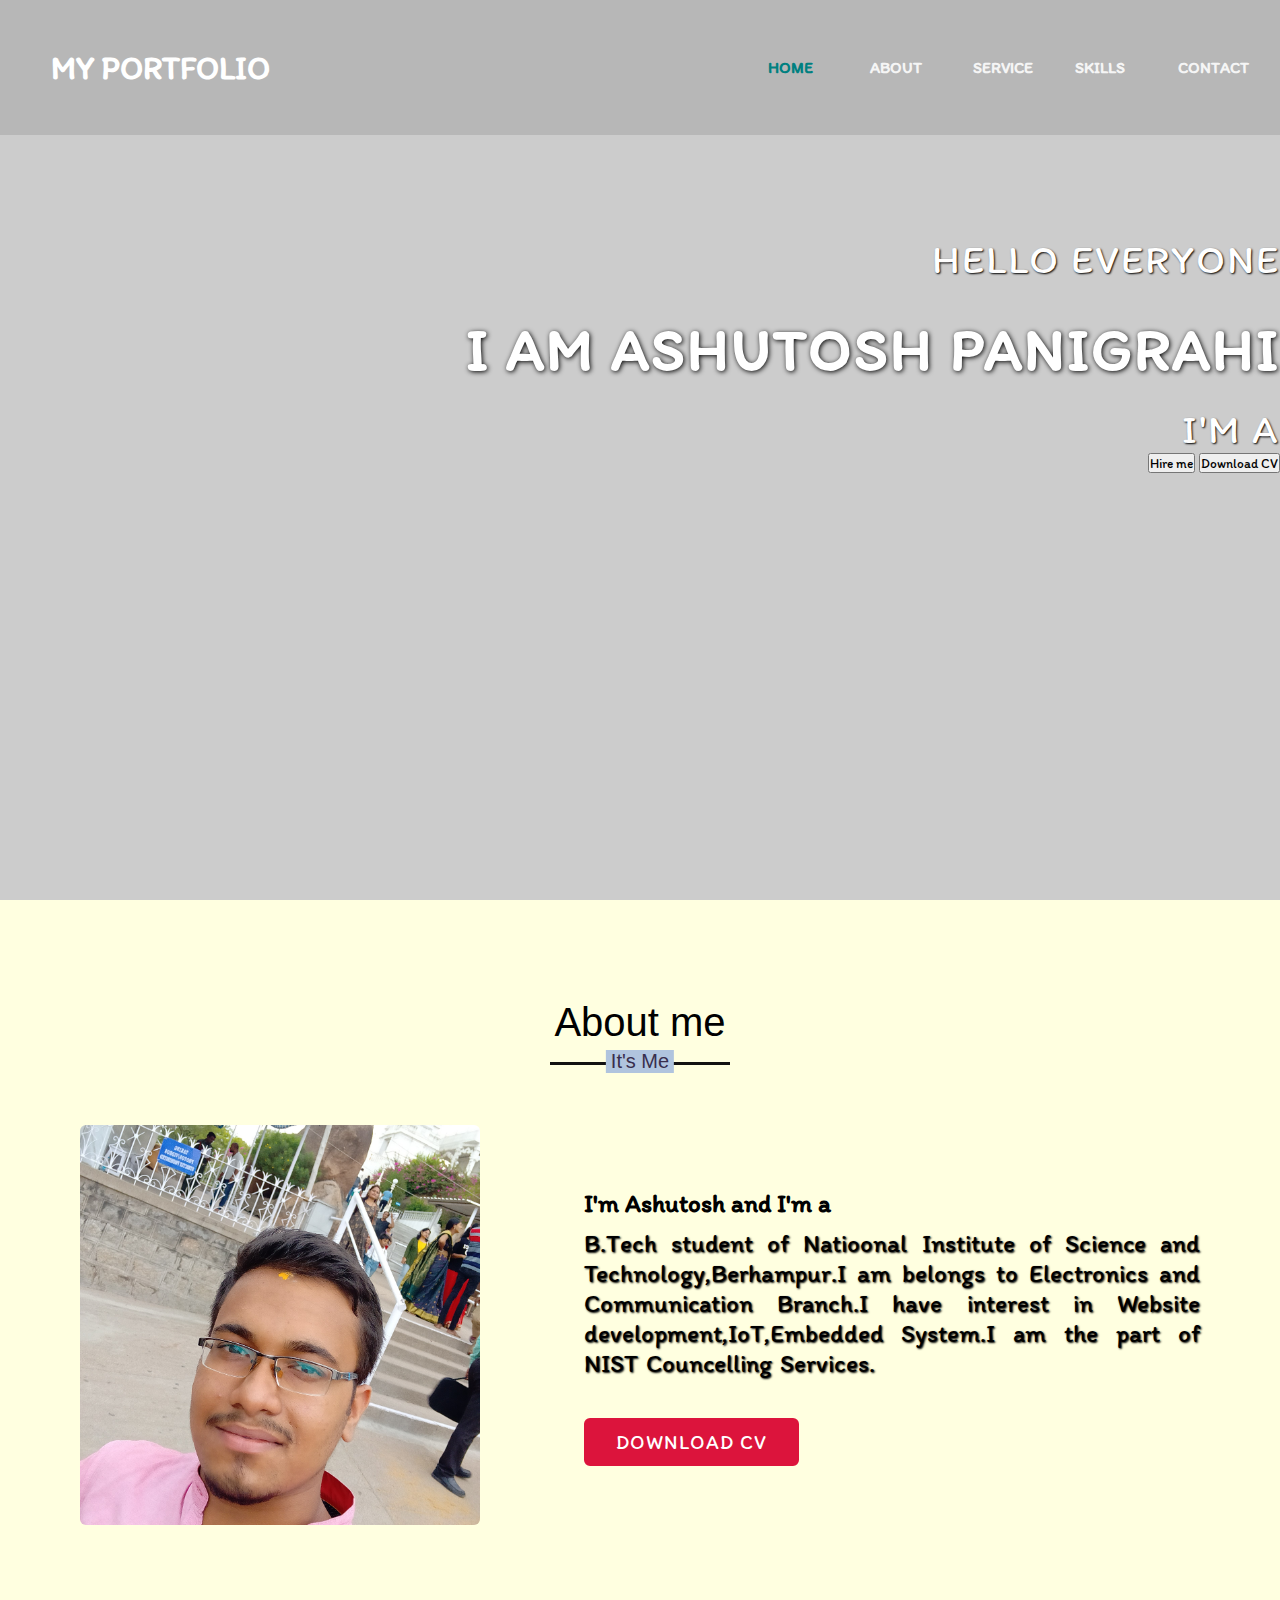
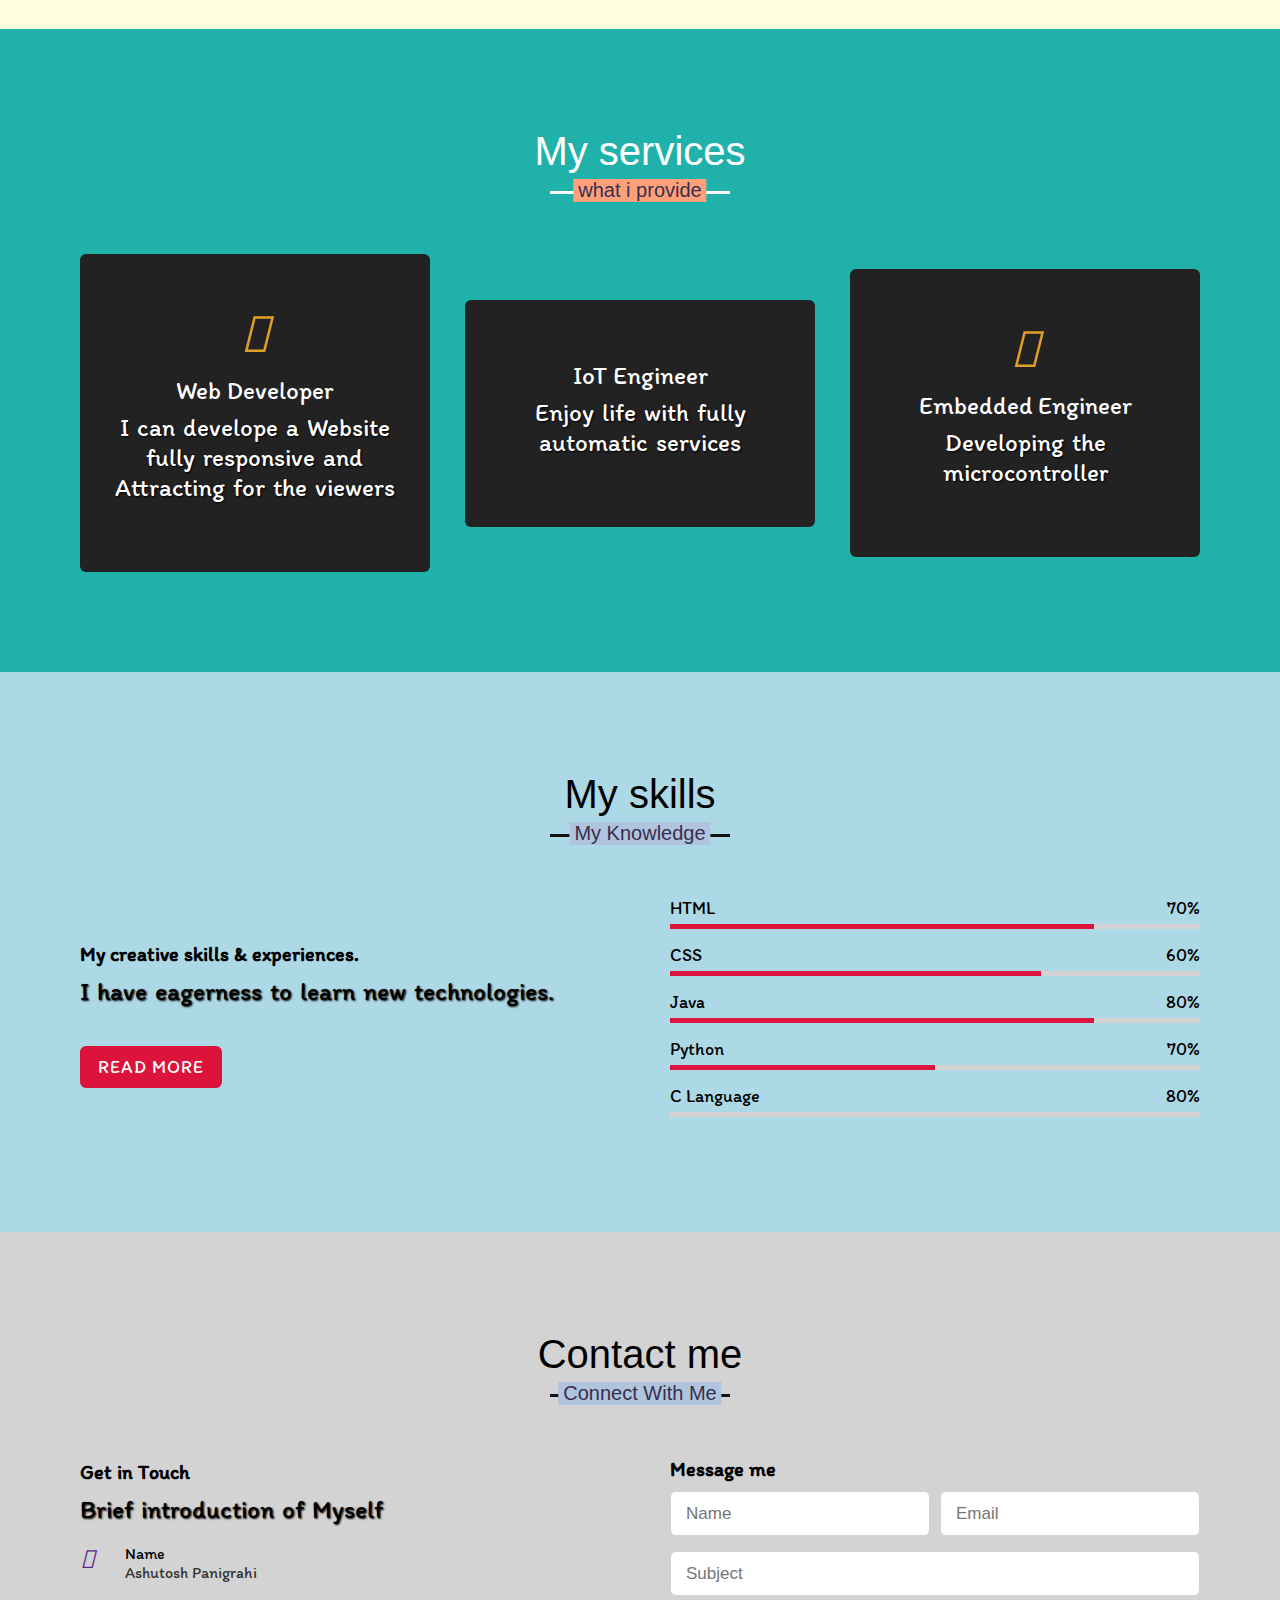
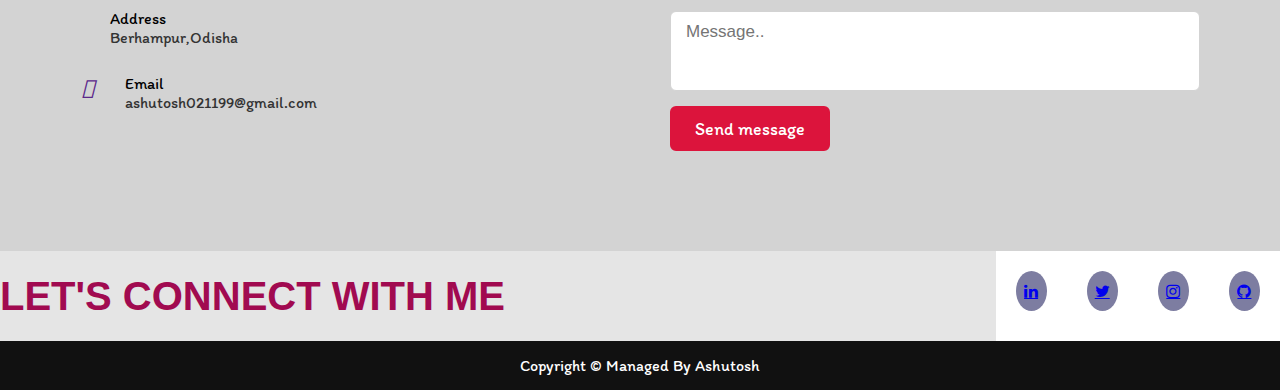
==== commit d2ee3dd6: "Update index.html" ====
--- a/index.html
+++ b/index.html
@@ -214,11 +214,11 @@
 
         <!-- footer section start -->
         <footer>
-            <p> Copyright &copy; ashutosh it's my PortFolio </p>
+            <p> Copyright &copy; Managed By Ashutosh </p>
         </footer>
 
 </body>
 </header>
 </body>
 
-</html>+</html>
